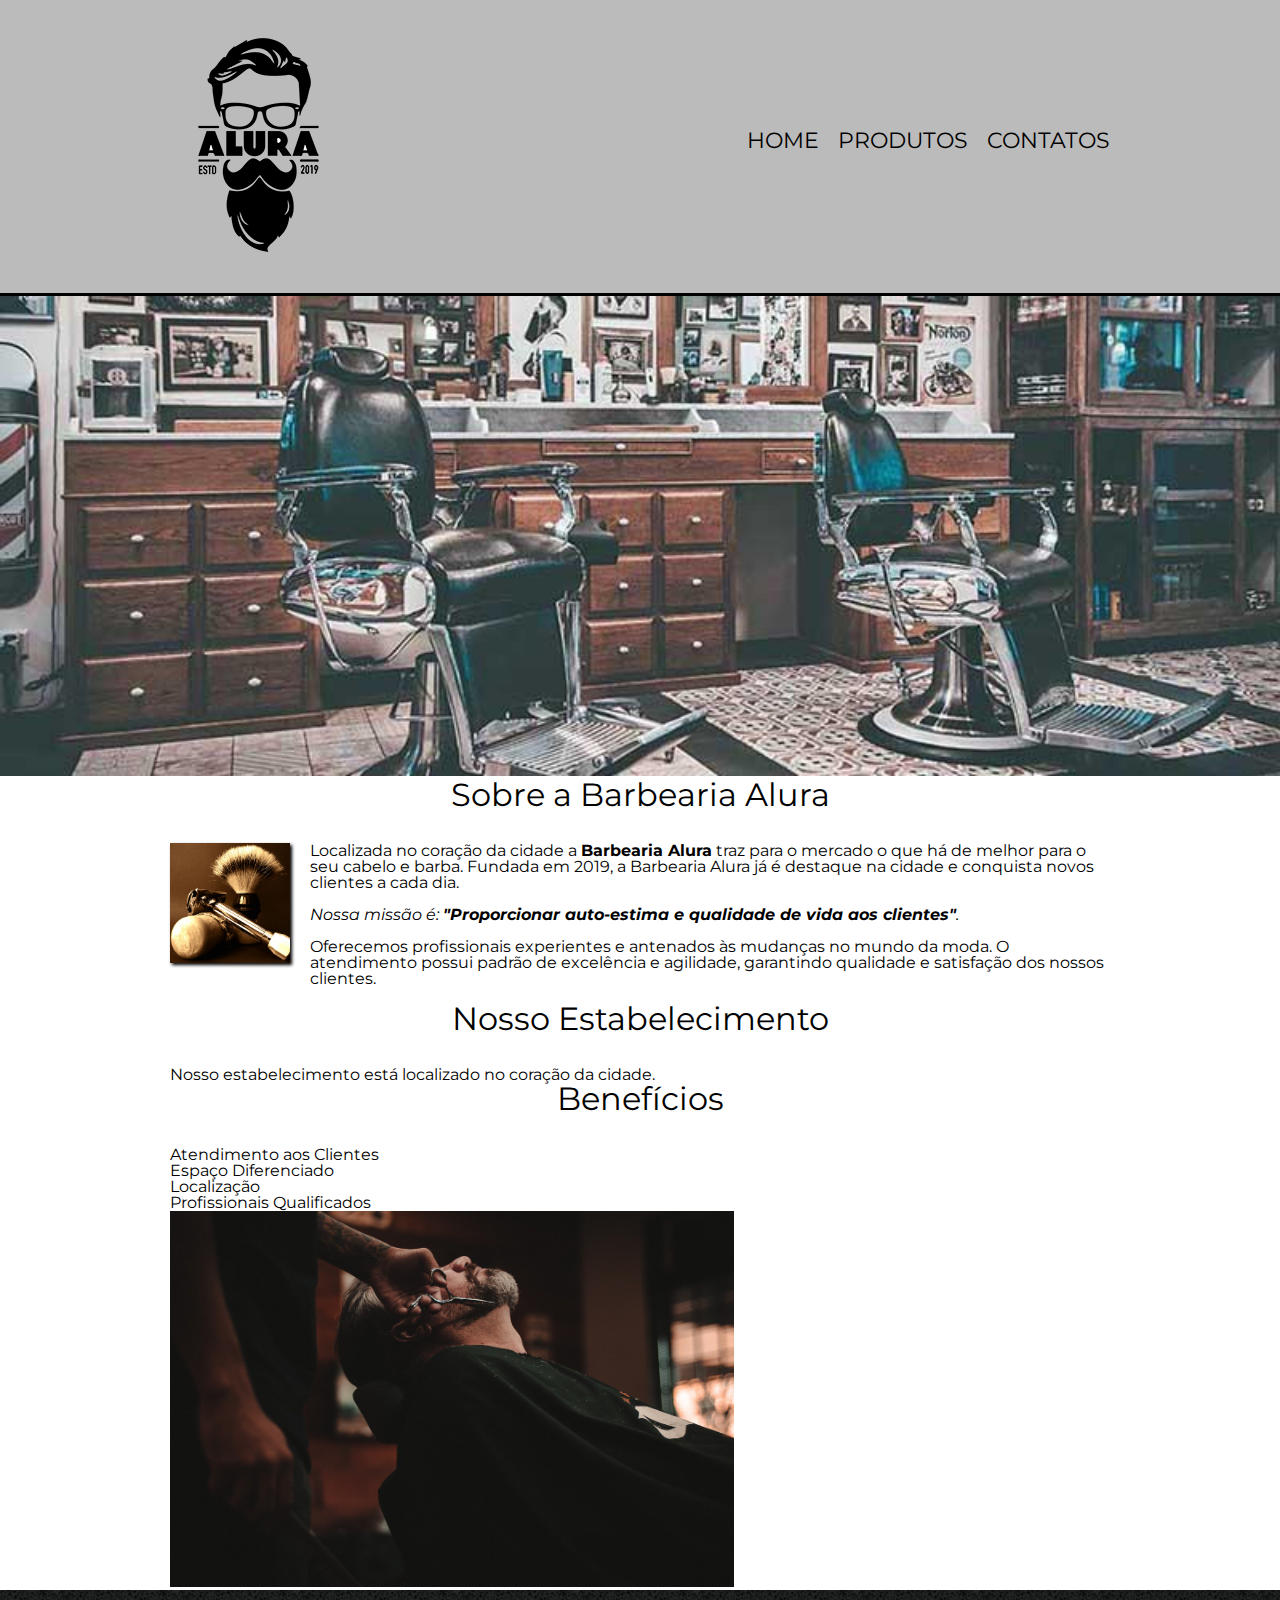
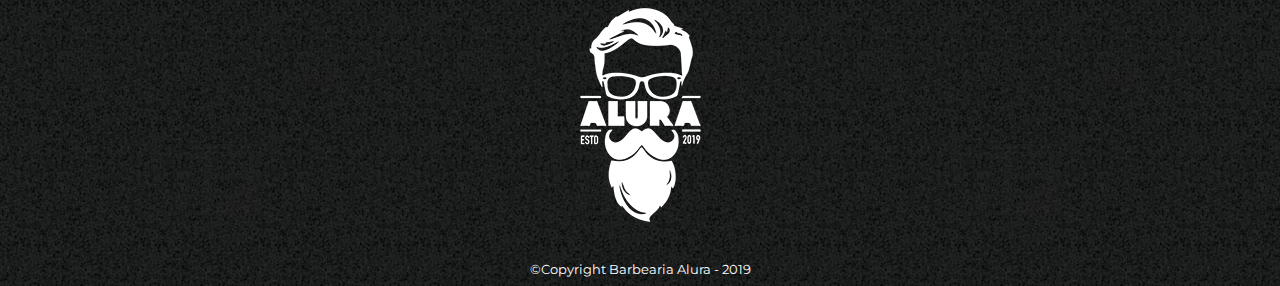
==== index.html @ d6aa57b3 "Quase terminando!" ====
<!DOCTYPE html>
<html lang="pt-BR">

<head>
    <meta charset="UTF-8">
    <meta name="viewport" content="width=device-width, initial-scale=1.0">
    <title>Barbearia Alura
    </title>
    <link rel="stylesheet" href="css/reset.css">
    <link rel="stylesheet" href="css/style.css">
    <link href="https://fonts.googleapis.com/css?family=Montserrat&display=swap" rel="stylesheet">


</head>

<body>
    <header>
        <div class="caixa">
            <h1><img src="img/logo.png" alt="Logo Barbearia Alura"></h1>
            <nav>
                <ul>
                    <li><a href="index.html">Home</a></li>
                    <li><a href="produtos.html">Produtos</a></li>
                    <li><a href="contato.html">Contatos</a></li>
                </ul>
            </nav>
        </div>
    </header>

    <img class="banner" src="img/banner.jpg" alt="Salão de atendimento Barbearia Alura">
    
    <main>
        <section class="principal">
            <h2 class="titulo-principal">Sobre a Barbearia Alura</h2>

            <img class="utensilios" src="img/utensilios.jpg" alt="utensilios da Barbearia Alura">
    
            <p> Localizada no coração da cidade a <strong>Barbearia Alura</strong> traz para o
                mercado o que há de melhor para o
                seu cabelo e
                barba. Fundada em 2019, a Barbearia Alura já é destaque na cidade e conquista novos clientes a cada dia.</p>
    
            <p id="missao"> <em>Nossa missão é: <strong>"Proporcionar auto-estima e qualidade de vida aos
                        clientes"</strong>. </em> </p>
            <p>Oferecemos profissionais experientes e antenados às mudanças no mundo da moda.
                O
                atendimento possui padrão de
                excelência e agilidade, garantindo qualidade e satisfação dos nossos clientes.</p>
        </section>
        <h3 class="titulo-principal">Nosso Estabelecimento</h3>
        <p>Nosso estabelecimento está localizado no coração da cidade.</p>
        <section class="mapa">

        </section>
        <section class="beneficios">
            <h3 class="titulo-principal">Benefícios</h3>
            <ul>
                <li class="itens">Atendimento aos Clientes</li>
                <li class="itens">Espaço Diferenciado</li>
                <li class="itens">Localização</li>
                <li class="itens">Profissionais Qualificados</li>
            </ul>
            <img class="imagembeneficios" src="img/beneficios.jpg" alt="Benefícios da Barbearia Alura">
        </section>
    </main>
 
    <footer>
        <img src="img/logo-branco.png" alt="Logo da Barbearia Alura">
        <p class="copyright">&copy;Copyright Barbearia Alura - 2019</p>
    </footer>
</body>

</html>
---- css/style.css ----
body {
    font-family: 'Montserrat', sans-serif;
}
/*CSS da página de produtos*/
header {
    background: #BBBBBB;
    padding: 20px 0;
    border-bottom: 3px solid #000;
}

.caixa {
    position: relative;
    width: 940px;
    margin: 0 auto;
}

nav {
    position: absolute;
    top: 110px;
    right: 0;
}

nav li {
    display: inline;
    margin: 0 0 0 15px;
}

nav a {
    text-transform: uppercase;
    color: #000000;
    font-size: 22px;
    text-decoration: none;
}

nav a:hover {
    color: #FF0F18;
    font-weight: bold;
}

nav a:active{
    color: #189F04;
}

.produtos {
    width: 940px;
    margin: auto;
    padding: 50px 0;
}

.produtos li {
    display: inline-block;
    text-align: center;
    width: 30%;
    vertical-align: top;
    margin: 0 1.5%;
    padding: 30px 20px;
    box-sizing: border-box;
    border: 2px solid #000000;
    border-radius: 10px;
}

.produtos li:hover{
    border-color: #FF0F18;
}

.produtos li:active {
    border-color: #189F04;
}

.produtos li:hover h2 {
    font-size: 34px;
}

.produtos h2 {
    font-size: 30px;
    font-weight: bold;
}

.produto-descricao{
    font-size: 18px;
}

.produto-preco {
    font-size: 22px;
    font-weight: bold;
    margin-top: 10px;
}

footer {
    text-align: center;
    background: url(../img/bg.jpg);
}

.copyright {
    color: #FFF;
    font-size: 13px;
    margin-top: 20px;
    padding-bottom: 10px;
    box-sizing: border-box;
}

/*CSS da página de cadastro*/
main {
    width: 940px;
    margin: 0 auto;
}

form{
    margin: 40px 0;
}

form label, legend{
    display: block;
    font-size: 20px;
    margin: 0 0 10px;
}

.input-padrao {
    border: 2px solid #000;
    border-radius: 5px;
    display: block;
    margin: 0 0 20px;
    padding: 10px 25px;
    width: 50%;
    transition: 0.5s all;
}

.input-padrao:focus {
    border: 3px solid #00FF7F;
}
    

.checkbox {
    margin: 20px 0;
}



.enviar {
    width: 40%;
    padding: 15px 0;
    background: orange;
    color: white;
    font-weight: bold;
    font-size: 18px;
    text-shadow: 0.1em 0.1em 0.2em black;
    border: none;
    border-radius: 5px;
    box-shadow: 0.1em 0.1em 0.2em black;
    transition: 0.5s all;
    cursor: pointer;
}

.enviar:hover{
    background:darkorange;
    transform: scale(1.05);
    box-shadow: 0.3em 0.3em 0.5em #008080;
}

table {
    margin: 20px 0 40px;
}

thead {
    background: #708090;
    color: #FFF;
    font-weight: bold;
}
td, th {
    border: 1px solid #000;
    padding: 8px 15px;
}

/*CSS da página inicial*/
.banner {
    width: 100%;
}

.titulo-principal {
    text-align: center;
    font-size: 2em;
    margin-bottom: 1em;
    clear: left;
}

.principal p {
    margin: 0 0 1em;
}

.principal strong {
    font-weight: bold;
}

.principal em {
    font-style: italic;
}

.utensilios {
    width: 120px;
    box-shadow: 0.1em 0.1em 0.2em black;
    float: left;
    margin: 0 20px 20px 0;
}

.imagembeneficios {
    width: 60%;
}
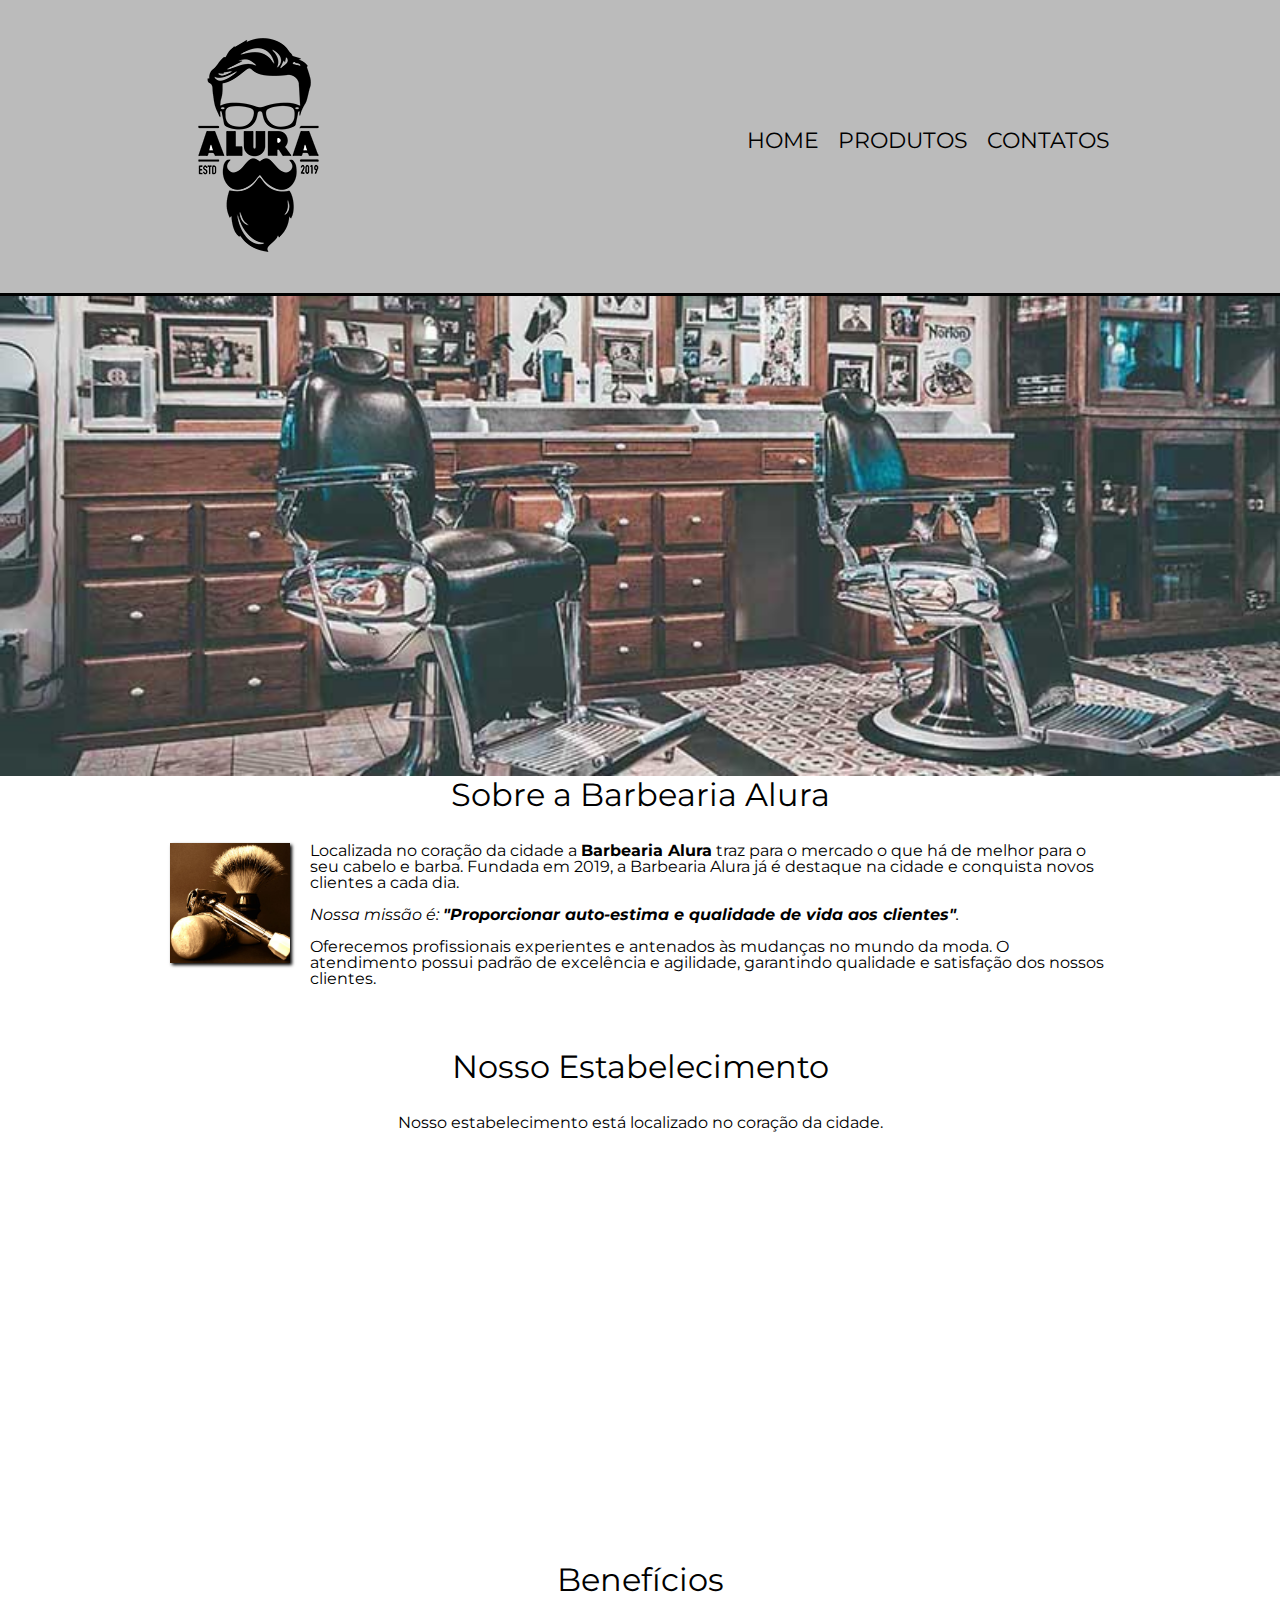
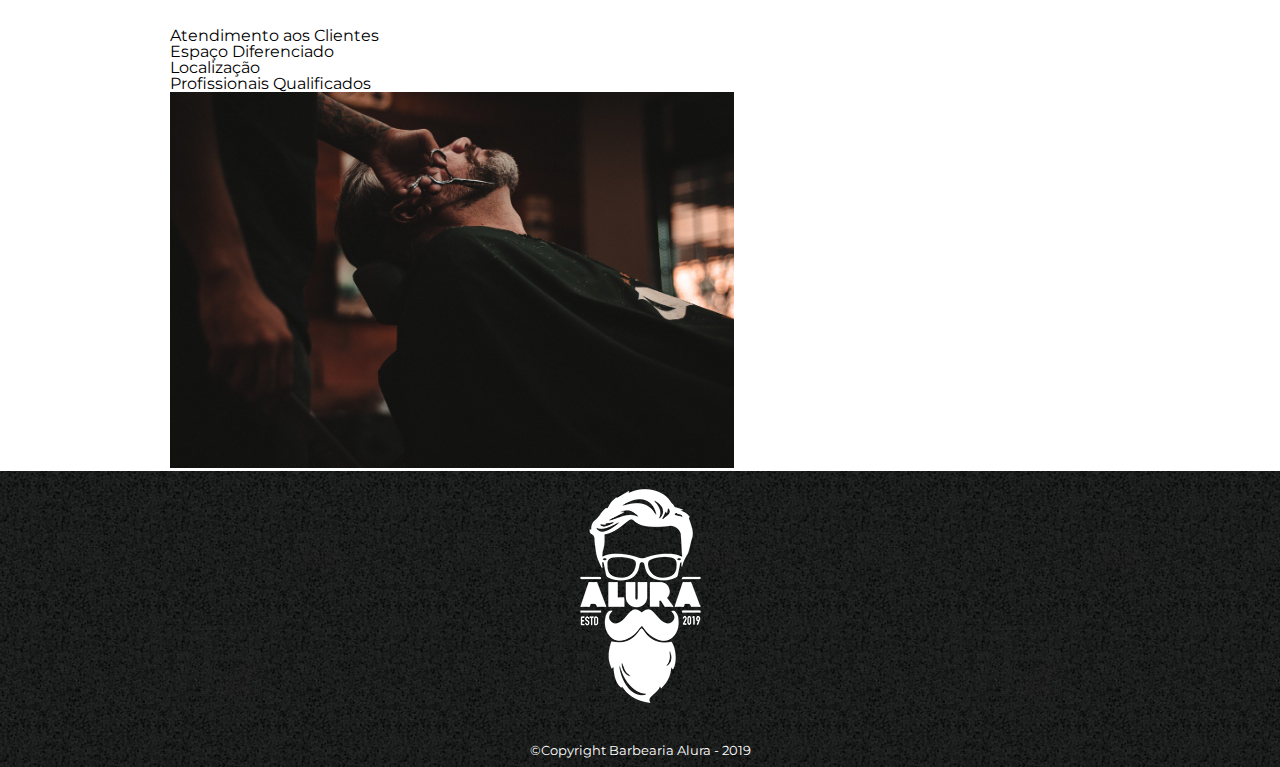
==== commit 6d8b881f: "api google maps adicionado" ====
--- a/index.html
+++ b/index.html
@@ -47,11 +47,11 @@
                 atendimento possui padrão de
                 excelência e agilidade, garantindo qualidade e satisfação dos nossos clientes.</p>
         </section>
-        <h3 class="titulo-principal">Nosso Estabelecimento</h3>
-        <p>Nosso estabelecimento está localizado no coração da cidade.</p>
+
         <section class="mapa">
-
-        </section>
+            <h3 class="titulo-principal">Nosso Estabelecimento</h3>
+            <p>Nosso estabelecimento está localizado no coração da cidade.</p>
+            <iframe class="apimapa" src="https://www.google.com/maps/embed?pb=!1m18!1m12!1m3!1d403.00006079634187!2d-48.02939658419673!3d-16.065265766086924!2m3!1f0!2f0!3f0!3m2!1i1024!2i768!4f13.1!3m3!1m2!1s0x0%3A0x78e4ec58ef29f1c6!2sSupermercado%20Big%20Mais!5e0!3m2!1spt-BR!2sbr!4v1602014039193!5m2!1spt-BR!2sbr"  frameborder="0"  allowfullscreen="" aria-hidden="false" tabindex="0"></iframe>        </section>
         <section class="beneficios">
             <h3 class="titulo-principal">Benefícios</h3>
             <ul>
--- a/css/style.css
+++ b/css/style.css
@@ -205,3 +205,17 @@
 .imagembeneficios {
     width: 60%;
 }
+
+.mapa {
+    padding: 3em 0;
+}
+
+.mapa p {
+    margin: 0 0 2em;
+    text-align: center;
+}
+
+.apimapa {
+    width: 100%;
+    height: 350px;
+}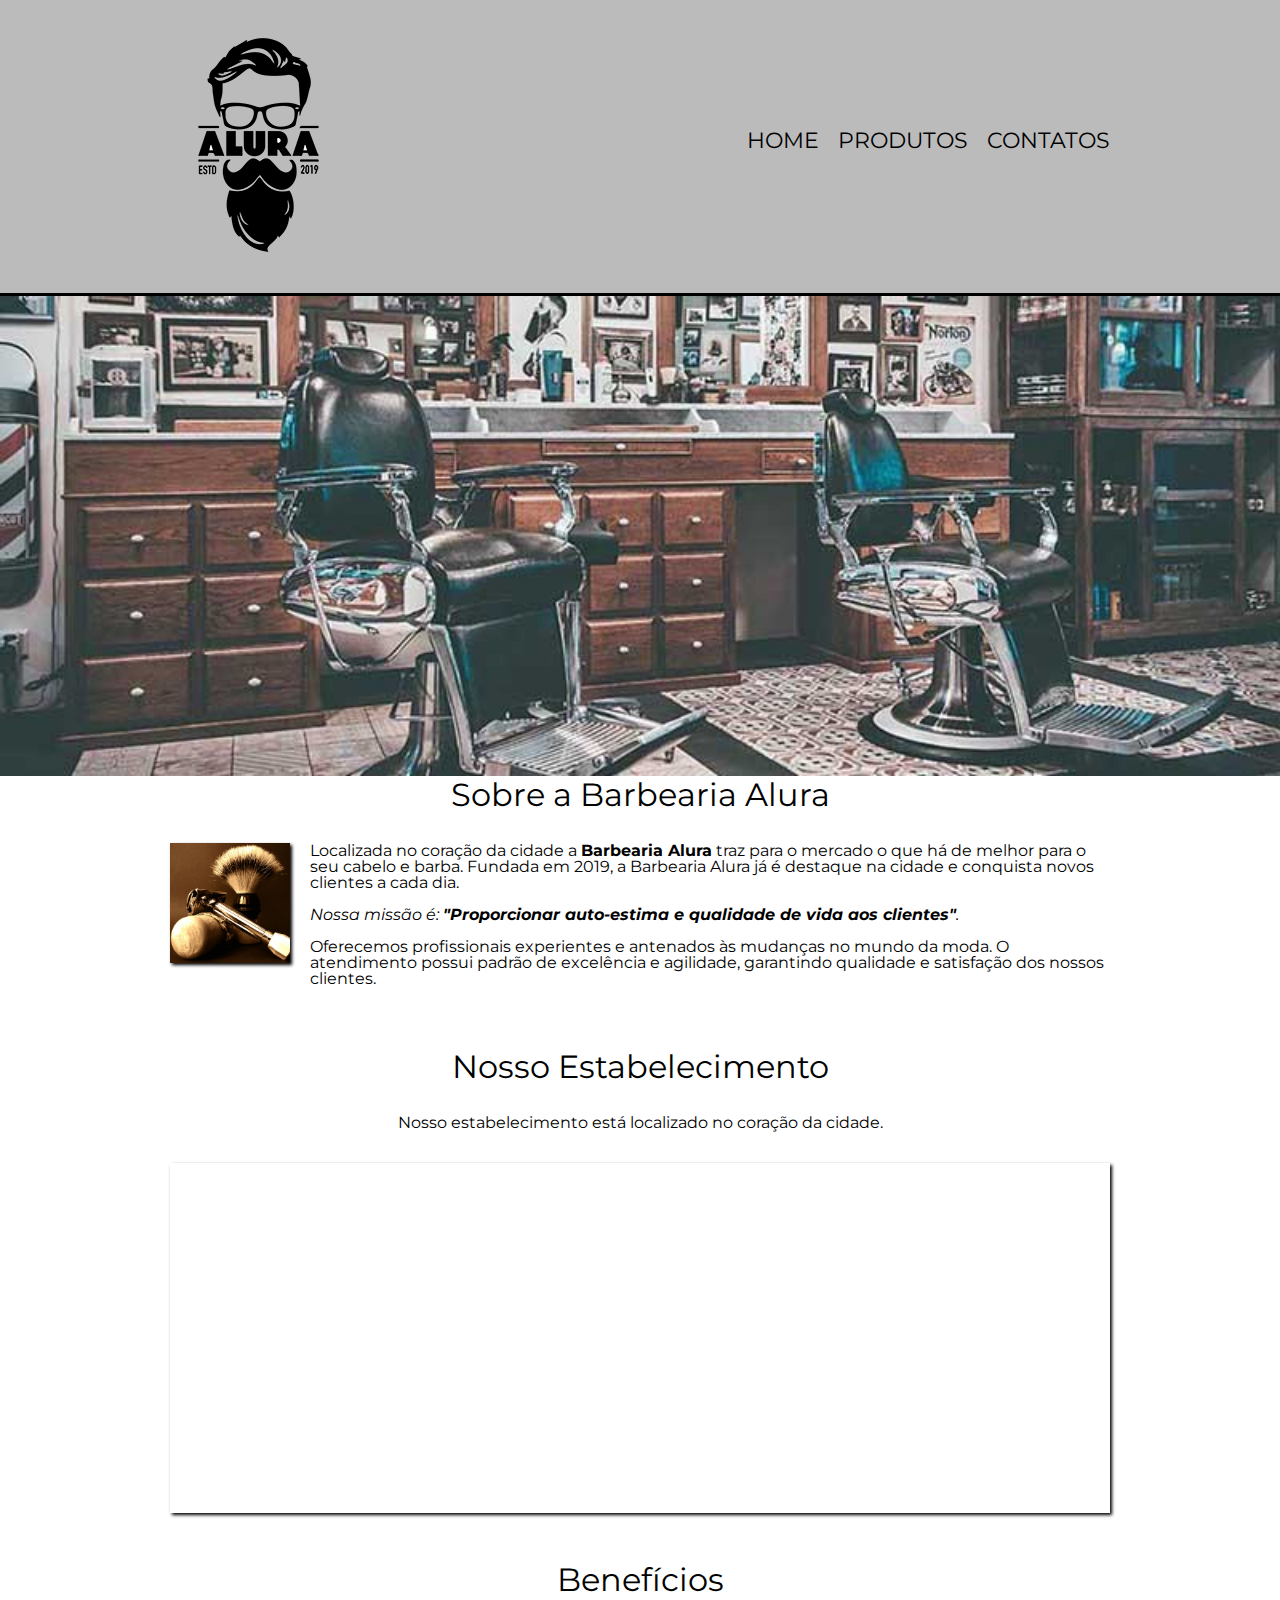
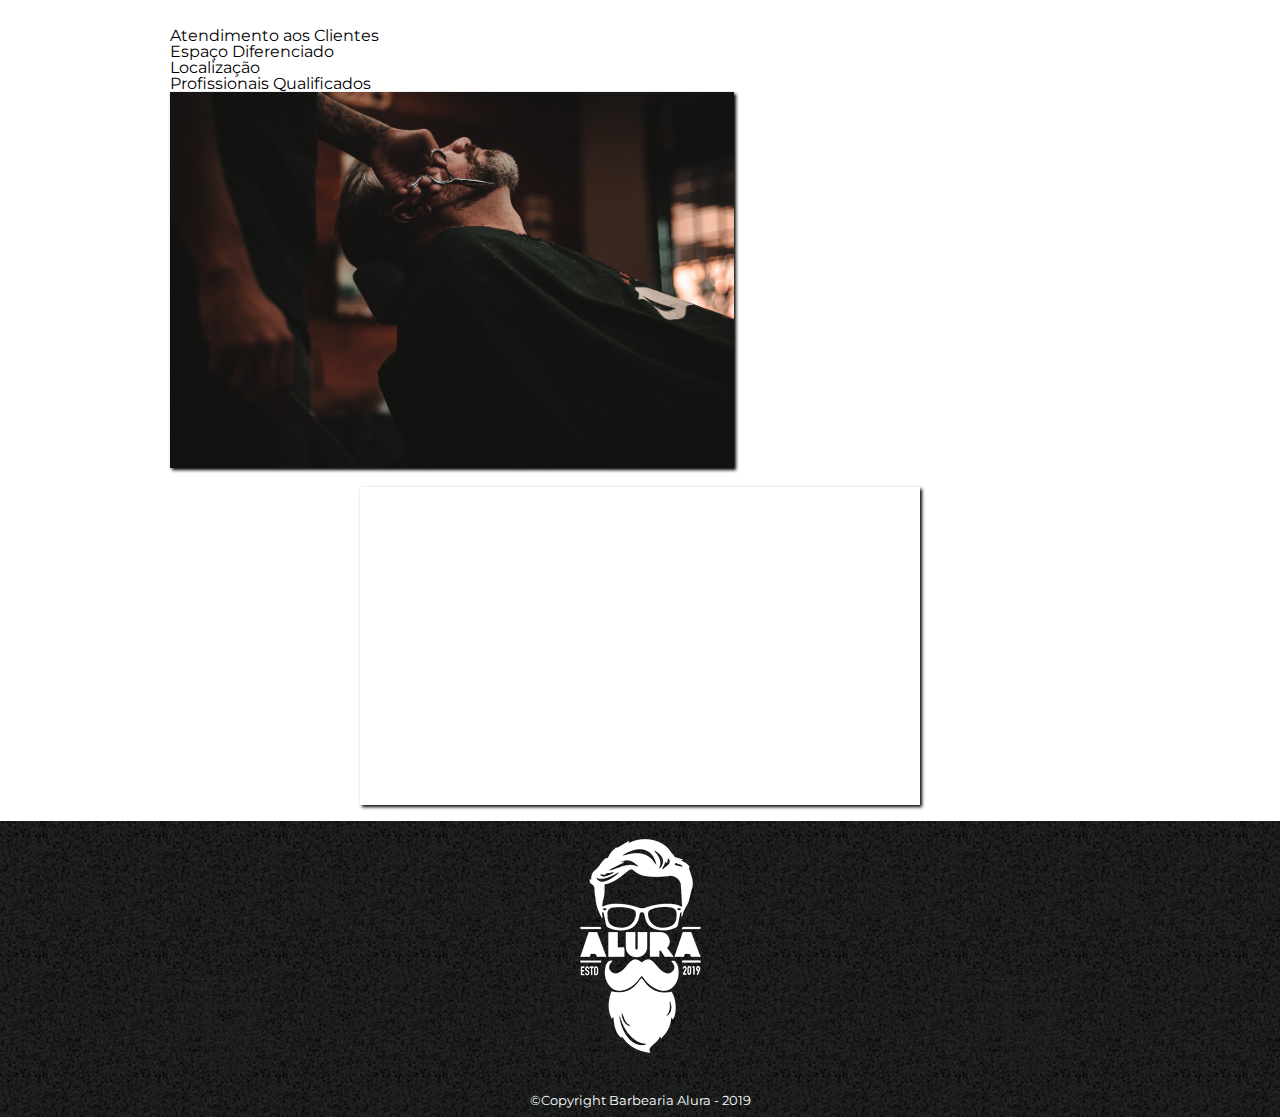
==== commit 4f17fae1: "Ajustando efeitos com CSS e incorporando vídeos à página principal." ====
--- a/index.html
+++ b/index.html
@@ -61,7 +61,8 @@
                 <li class="itens">Profissionais Qualificados</li>
             </ul>
             <img class="imagembeneficios" src="img/beneficios.jpg" alt="Benefícios da Barbearia Alura">
-        </section>
+            <div class="video">
+                <iframe width="560" height="315" src="https://www.youtube.com/embed/wcVVXUV0YUY" frameborder="0" allow="accelerometer; autoplay; clipboard-write; encrypted-media; gyroscope; picture-in-picture" allowfullscreen></iframe>        </section>
     </main>
  
     <footer>
--- a/css/style.css
+++ b/css/style.css
@@ -33,7 +33,7 @@
 }
 
 nav a:hover {
-    color: #FF0F18;
+    color: #008080;
     font-weight: bold;
 }
 
@@ -45,6 +45,7 @@
     width: 940px;
     margin: auto;
     padding: 50px 0;
+
 }
 
 .produtos li {
@@ -57,10 +58,11 @@
     box-sizing: border-box;
     border: 2px solid #000000;
     border-radius: 10px;
+    box-shadow: 0.1em 0.1em 0.2em black;
 }
 
 .produtos li:hover{
-    border-color: #FF0F18;
+    border-color: #008080;
 }
 
 .produtos li:active {
@@ -68,11 +70,11 @@
 }
 
 .produtos li:hover h2 {
-    font-size: 34px;
+    font-size: 31px;
 }
 
 .produtos h2 {
-    font-size: 30px;
+    font-size: 28px;
     font-weight: bold;
 }
 
@@ -204,6 +206,7 @@
 
 .imagembeneficios {
     width: 60%;
+    box-shadow: 0.1em 0.1em 0.2em black;
 }
 
 .mapa {
@@ -218,4 +221,20 @@
 .apimapa {
     width: 100%;
     height: 350px;
+    box-shadow: 0.1em 0.1em 0.2em black;
+    transition: 1s;
+}
+.apimapa:hover {
+    transform: scale(1.05);
+}
+
+.video:hover {
+    transform: scale(1.05);
+}
+
+.video {
+    width: 560px;
+    margin: 1em auto;
+    box-shadow: 0.1em 0.1em 0.2em black;
+    transition: 1s;
 }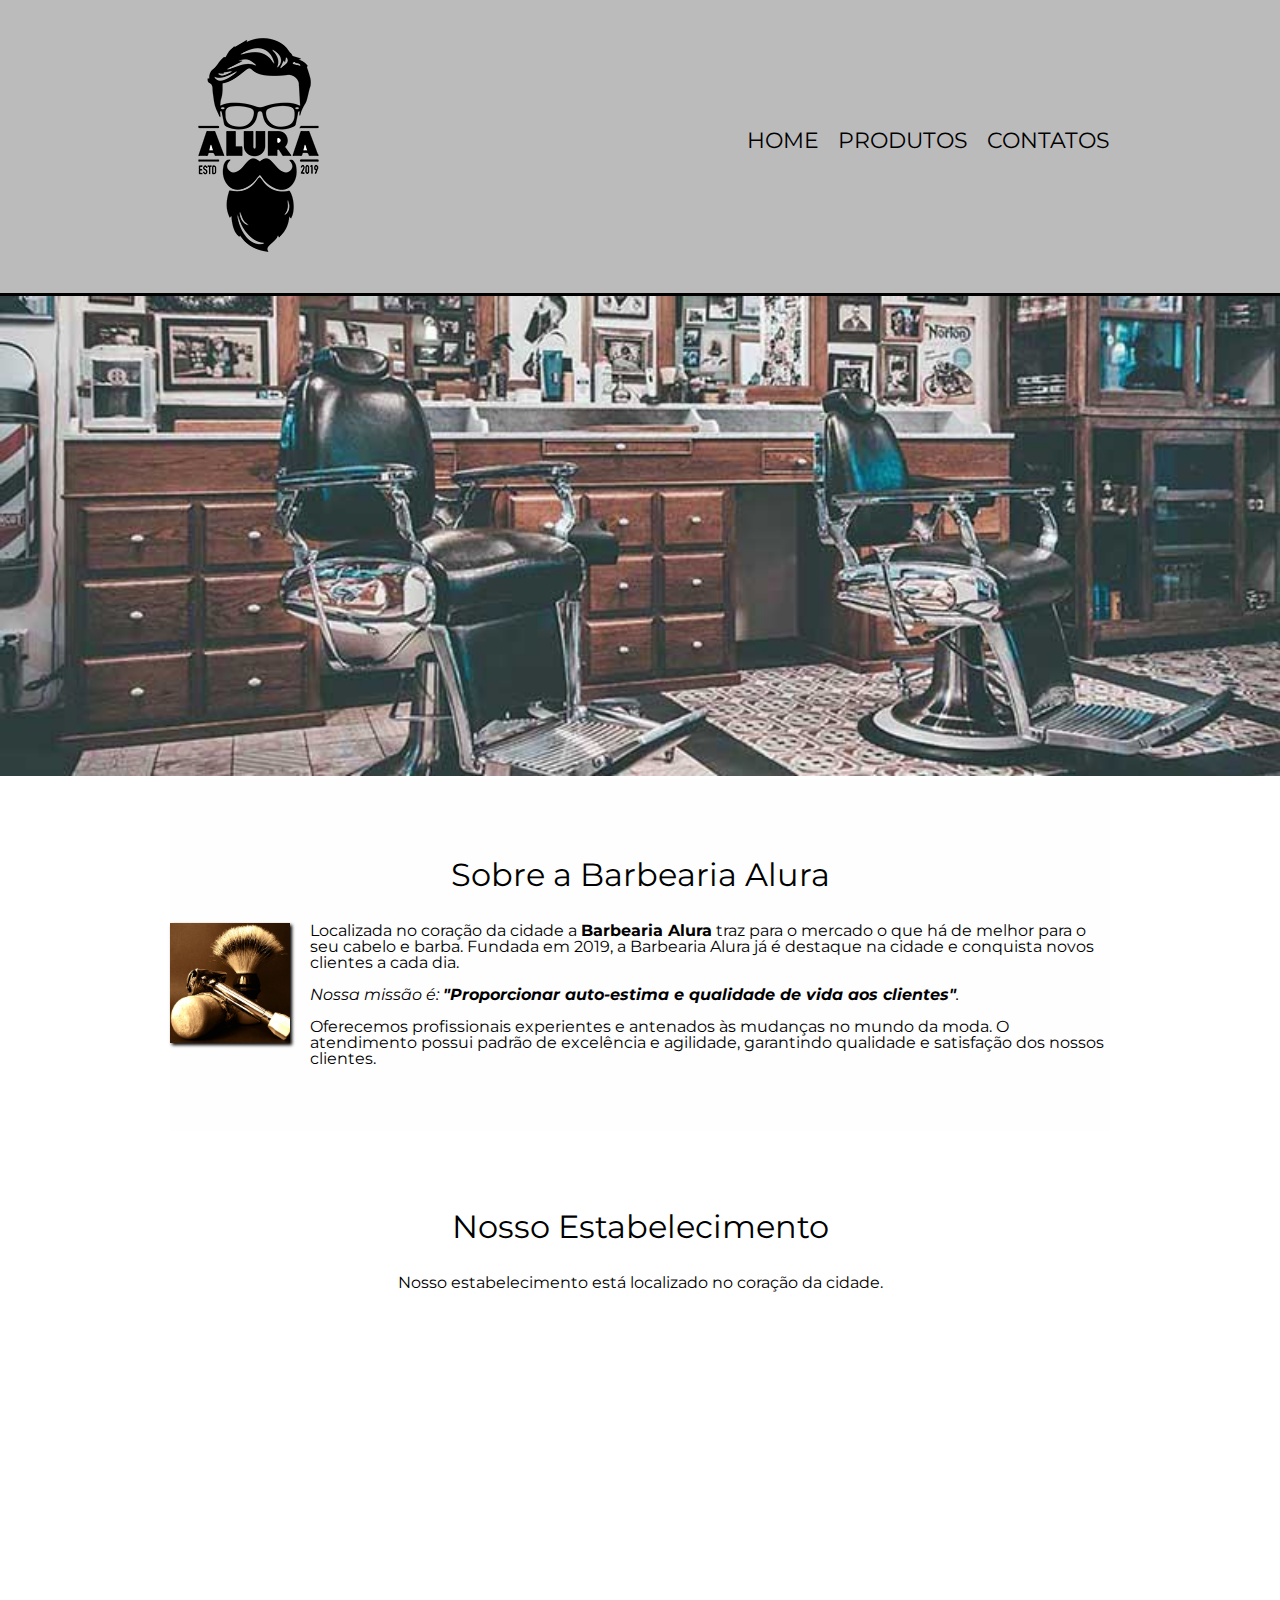
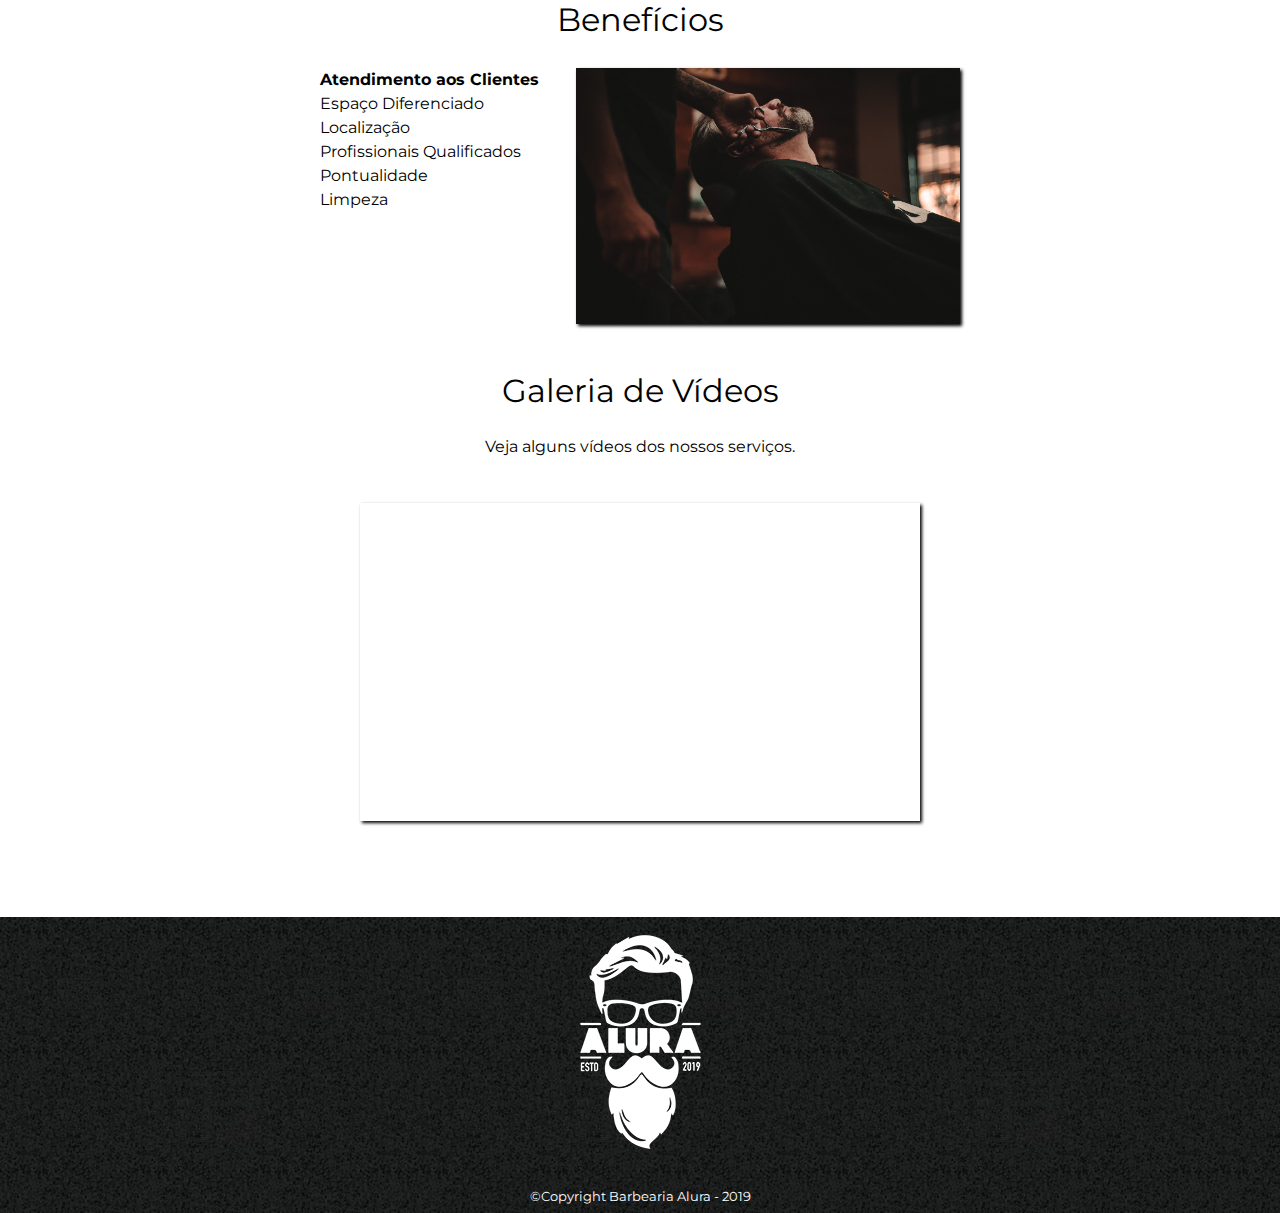
==== commit 5db81aef: "alterando cor de fundo no css" ====
--- a/index.html
+++ b/index.html
@@ -29,42 +29,56 @@
 
     <img class="banner" src="img/banner.jpg" alt="Salão de atendimento Barbearia Alura">
     
-    <main>
-        <section class="principal">
-            <h2 class="titulo-principal">Sobre a Barbearia Alura</h2>
+    
+    <bgbody>
+        <main>
+                <section class="principal">
+                    <h2 class="titulo-principal">Sobre a Barbearia Alura</h2>
+    
+                    <img class="utensilios" src="img/utensilios.jpg" alt="utensilios da Barbearia Alura">
+            
+                    <p> Localizada no coração da cidade a <strong>Barbearia Alura</strong> traz para o
+                        mercado o que há de melhor para o
+                        seu cabelo e
+                        barba. Fundada em 2019, a Barbearia Alura já é destaque na cidade e conquista novos clientes a cada dia.</p>
+            
+                    <p id="missao"> <em>Nossa missão é: <strong>"Proporcionar auto-estima e qualidade de vida aos
+                                clientes"</strong>. </em> </p>
+                    <p>Oferecemos profissionais experientes e antenados às mudanças no mundo da moda.
+                        O
+                        atendimento possui padrão de
+                        excelência e agilidade, garantindo qualidade e satisfação dos nossos clientes.</p>
+                </section>
+    
+                <section class="mapa">
+                    <h3 class="titulo-principal">Nosso Estabelecimento</h3>
+                    <p>Nosso estabelecimento está localizado no coração da cidade.</p>
+                    <div class="mapa-conteudo">
+                        <iframe  src="https://www.google.com/maps/embed?pb=!1m18!1m12!1m3!1d403.00006079634187!2d-48.02939658419673!3d-16.065265766086924!2m3!1f0!2f0!3f0!3m2!1i1024!2i768!4f13.1!3m3!1m2!1s0x0%3A0x78e4ec58ef29f1c6!2sSupermercado%20Big%20Mais!5e0!3m2!1spt-BR!2sbr!4v1602014039193!5m2!1spt-BR!2sbr"  frameborder="0"  allowfullscreen="" aria-hidden="false" tabindex="0"></iframe>        </section>
+                    </div>
+                <section class="beneficios">
+                    <h3 class="titulo-principal">Benefícios</h3>
+                    <div class="conteudo-beneficios">
+                        <ul class="lista-beneficios">
+                            <li class="itens">Atendimento aos Clientes</li>
+                            <li class="itens">Espaço Diferenciado</li>
+                            <li class="itens">Localização</li>
+                            <li class="itens">Profissionais Qualificados</li>
+                            <li class="itens">Pontualidade</li>
+                            <li class="itens">Limpeza</li>
+                        </ul><img class="imagem-beneficios" src="img/beneficios.jpg" alt="Benefícios da Barbearia Alura">
+                    </div>
+                    <div class="descricao-video">
+                        <h3 class="titulo-principal">Galeria de Vídeos</h3>
+                        <p>Veja alguns vídeos dos nossos serviços.</p>
+                    </div>
+                    <div class="video">
+                        <iframe width="560" height="315" src="https://www.youtube.com/embed/wcVVXUV0YUY" frameborder="0" allow="accelerometer; autoplay; clipboard-write; encrypted-media; gyroscope; picture-in-picture" allowfullscreen></iframe>        
+                    </div>
+                </section>
+            </main>
 
-            <img class="utensilios" src="img/utensilios.jpg" alt="utensilios da Barbearia Alura">
-    
-            <p> Localizada no coração da cidade a <strong>Barbearia Alura</strong> traz para o
-                mercado o que há de melhor para o
-                seu cabelo e
-                barba. Fundada em 2019, a Barbearia Alura já é destaque na cidade e conquista novos clientes a cada dia.</p>
-    
-            <p id="missao"> <em>Nossa missão é: <strong>"Proporcionar auto-estima e qualidade de vida aos
-                        clientes"</strong>. </em> </p>
-            <p>Oferecemos profissionais experientes e antenados às mudanças no mundo da moda.
-                O
-                atendimento possui padrão de
-                excelência e agilidade, garantindo qualidade e satisfação dos nossos clientes.</p>
-        </section>
-
-        <section class="mapa">
-            <h3 class="titulo-principal">Nosso Estabelecimento</h3>
-            <p>Nosso estabelecimento está localizado no coração da cidade.</p>
-            <iframe class="apimapa" src="https://www.google.com/maps/embed?pb=!1m18!1m12!1m3!1d403.00006079634187!2d-48.02939658419673!3d-16.065265766086924!2m3!1f0!2f0!3f0!3m2!1i1024!2i768!4f13.1!3m3!1m2!1s0x0%3A0x78e4ec58ef29f1c6!2sSupermercado%20Big%20Mais!5e0!3m2!1spt-BR!2sbr!4v1602014039193!5m2!1spt-BR!2sbr"  frameborder="0"  allowfullscreen="" aria-hidden="false" tabindex="0"></iframe>        </section>
-        <section class="beneficios">
-            <h3 class="titulo-principal">Benefícios</h3>
-            <ul>
-                <li class="itens">Atendimento aos Clientes</li>
-                <li class="itens">Espaço Diferenciado</li>
-                <li class="itens">Localização</li>
-                <li class="itens">Profissionais Qualificados</li>
-            </ul>
-            <img class="imagembeneficios" src="img/beneficios.jpg" alt="Benefícios da Barbearia Alura">
-            <div class="video">
-                <iframe width="560" height="315" src="https://www.youtube.com/embed/wcVVXUV0YUY" frameborder="0" allow="accelerometer; autoplay; clipboard-write; encrypted-media; gyroscope; picture-in-picture" allowfullscreen></iframe>        </section>
-    </main>
- 
+    </bgbody>
     <footer>
         <img src="img/logo-branco.png" alt="Logo da Barbearia Alura">
         <p class="copyright">&copy;Copyright Barbearia Alura - 2019</p>
--- a/css/style.css
+++ b/css/style.css
@@ -1,5 +1,11 @@
 body {
     font-family: 'Montserrat', sans-serif;
+}
+
+.fundo {
+    background: linear-gradient(#FEFEFE, #708090);
+    
+
 }
 /*CSS da página de produtos*/
 header {
@@ -160,7 +166,8 @@
 }
 
 table {
-    margin: 20px 0 40px;
+    box-sizing: border-box;
+    
 }
 
 thead {
@@ -179,12 +186,18 @@
 }
 
 .titulo-principal {
+    margin-top: 1em;
     text-align: center;
     font-size: 2em;
     margin-bottom: 1em;
     clear: left;
 }
 
+.principal {
+    padding: 3em 0;
+    background: #FEFEFE;
+}
+
 .principal p {
     margin: 0 0 1em;
 }
@@ -202,11 +215,6 @@
     box-shadow: 0.1em 0.1em 0.2em black;
     float: left;
     margin: 0 20px 20px 0;
-}
-
-.imagembeneficios {
-    width: 60%;
-    box-shadow: 0.1em 0.1em 0.2em black;
 }
 
 .mapa {
@@ -224,17 +232,68 @@
     box-shadow: 0.1em 0.1em 0.2em black;
     transition: 1s;
 }
+
 .apimapa:hover {
     transform: scale(1.05);
-}
+    box-shadow: 0.3em 0.3em 0.5em #000000;
+}
+
+.beneficios {
+    padding: 3em 0;
+}
+
+.conteudo-beneficios {
+    width: 640px;
+    margin: 0 auto;
+
+}
+
+.lista-beneficios {
+    width: 40%;
+    display: inline-block;
+    vertical-align: top;
+}
+
+.itens {
+    line-height: 1.5em;
+}
+
+.itens:first-child {
+    font-weight: bold;
+}
+
+.imagem-beneficios {
+    width: 60%;
+    box-shadow: 0.1em 0.1em 0.2em black;
+    transition: 1s;
+}
+
+.imagem-beneficios:hover {
+    transform: scale(1.05);
+    box-shadow: 0.3em 0.3em 0.5em #000000;
+}
+
 
 .video:hover {
     transform: scale(1.05);
-}
+    box-shadow: 0.3em 0.3em 0.5em #000000;
+}
+
+.descricao-video {
+    padding: 3m 0;
+    margin-top: 3em;
+}
+
+.descricao-video p {
+    margin: 0 0 2em;
+    text-align: center;
+}
+
 
 .video {
     width: 560px;
-    margin: 1em auto;
+    margin: 3em auto;
     box-shadow: 0.1em 0.1em 0.2em black;
     transition: 1s;
+
 }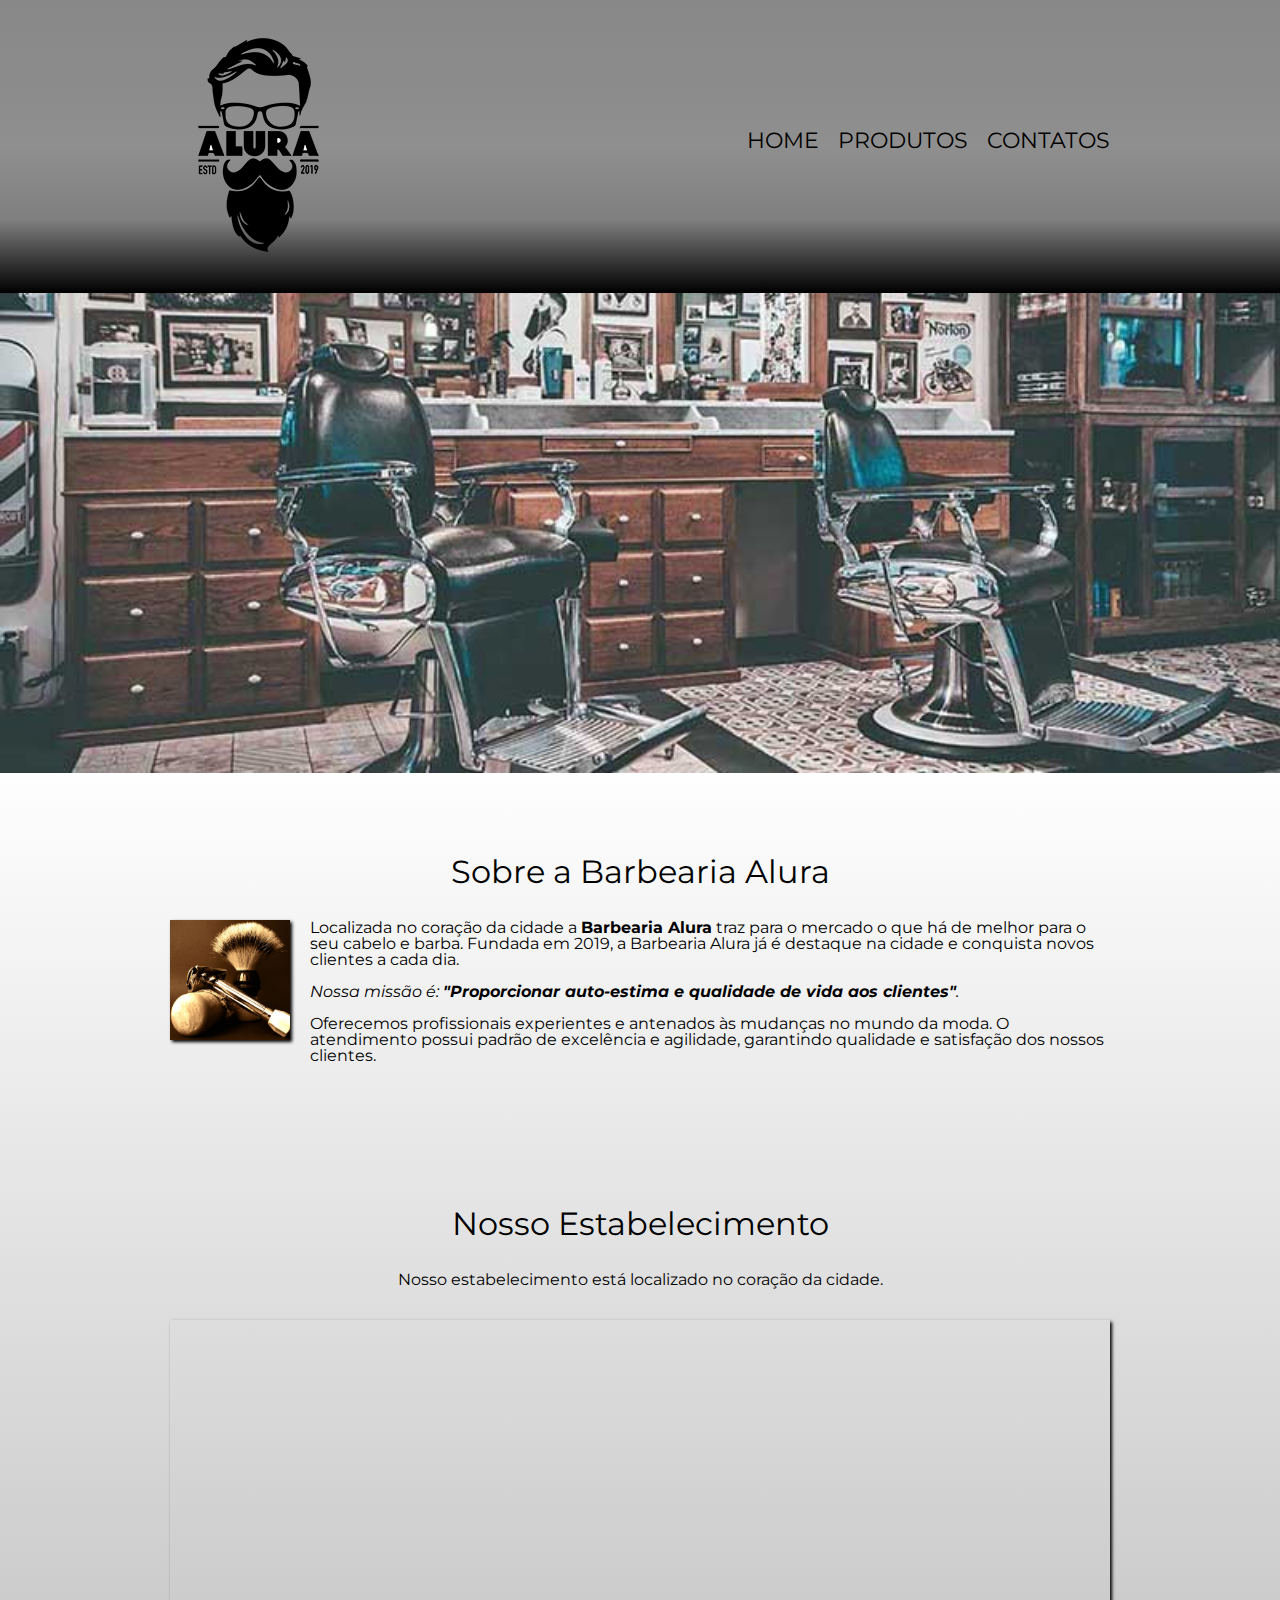
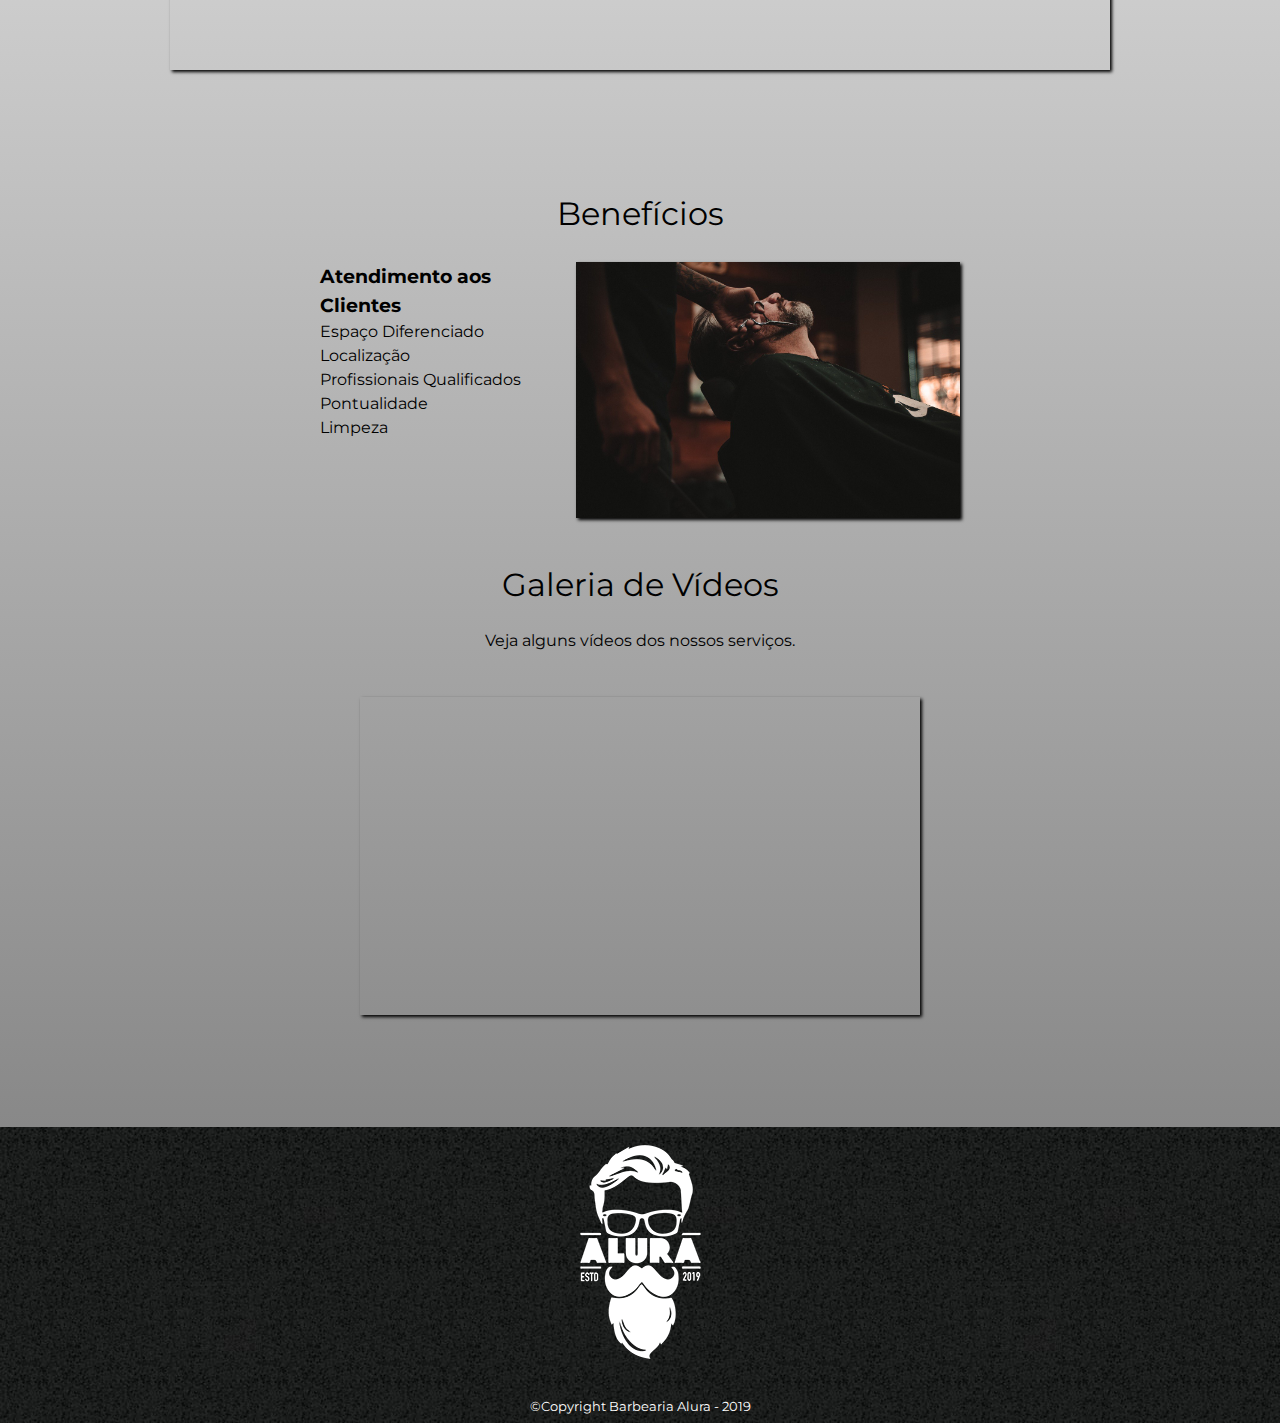
==== commit 034c443a: "Adicionando imagens com link responsivo" ====
--- a/index.html
+++ b/index.html
@@ -16,7 +16,7 @@
 <body>
     <header>
         <div class="caixa">
-            <h1><img src="img/logo.png" alt="Logo Barbearia Alura"></h1>
+            <h1><a href="index.html"><img src="img/logo.png" alt="Logo Barbearia Alura" ></a></h1>
             <nav>
                 <ul>
                     <li><a href="index.html">Home</a></li>
@@ -30,8 +30,8 @@
     <img class="banner" src="img/banner.jpg" alt="Salão de atendimento Barbearia Alura">
     
     
-    <bgbody>
-        <main>
+    <section class="fundo">
+       <main>
                 <section class="principal">
                     <h2 class="titulo-principal">Sobre a Barbearia Alura</h2>
     
@@ -54,7 +54,8 @@
                     <h3 class="titulo-principal">Nosso Estabelecimento</h3>
                     <p>Nosso estabelecimento está localizado no coração da cidade.</p>
                     <div class="mapa-conteudo">
-                        <iframe  src="https://www.google.com/maps/embed?pb=!1m18!1m12!1m3!1d403.00006079634187!2d-48.02939658419673!3d-16.065265766086924!2m3!1f0!2f0!3f0!3m2!1i1024!2i768!4f13.1!3m3!1m2!1s0x0%3A0x78e4ec58ef29f1c6!2sSupermercado%20Big%20Mais!5e0!3m2!1spt-BR!2sbr!4v1602014039193!5m2!1spt-BR!2sbr"  frameborder="0"  allowfullscreen="" aria-hidden="false" tabindex="0"></iframe>        </section>
+                        <iframe class="api-mapa" src="https://www.google.com/maps/embed?pb=!1m18!1m12!1m3!1d30671.596487003917!2d-48.04476184595415!3d-16.06810699683969!2m3!1f0!2f0!3f0!3m2!1i1024!2i768!4f13.1!3m3!1m2!1s0x0%3A0x54755167fd06dfaa!2sMercearia%20Silva!5e0!3m2!1spt-BR!2sbr!4v1602095440391!5m2!1spt-BR!2sbr" width="600" height="450" frameborder="0" style="border:0;" allowfullscreen="" aria-hidden="false" tabindex="0"></iframe>
+                </section>
                     </div>
                 <section class="beneficios">
                     <h3 class="titulo-principal">Benefícios</h3>
@@ -76,11 +77,12 @@
                         <iframe width="560" height="315" src="https://www.youtube.com/embed/wcVVXUV0YUY" frameborder="0" allow="accelerometer; autoplay; clipboard-write; encrypted-media; gyroscope; picture-in-picture" allowfullscreen></iframe>        
                     </div>
                 </section>
+
             </main>
+        </section>
 
-    </bgbody>
     <footer>
-        <img src="img/logo-branco.png" alt="Logo da Barbearia Alura">
+        <h1><a href="index.html"><img src="img/logo-branco.png" alt="Logo Barbearia Alura" ></a></h1>
         <p class="copyright">&copy;Copyright Barbearia Alura - 2019</p>
     </footer>
 </body>
--- a/css/style.css
+++ b/css/style.css
@@ -2,16 +2,10 @@
     font-family: 'Montserrat', sans-serif;
 }
 
-.fundo {
-    background: linear-gradient(#FEFEFE, #708090);
-    
-
-}
 /*CSS da página de produtos*/
 header {
-    background: #BBBBBB;
+    background: linear-gradient(#888888, #8b8b8b, #8f8f8f, #7f7f7f, #000000);
     padding: 20px 0;
-    border-bottom: 3px solid #000;
 }
 
 .caixa {
@@ -65,18 +59,18 @@
     border: 2px solid #000000;
     border-radius: 10px;
     box-shadow: 0.1em 0.1em 0.2em black;
+    background: #FEFEFE;
+    transition: 1s;
 }
 
 .produtos li:hover{
     border-color: #008080;
+    transform: scale(1.05);
+    box-shadow: 0.3em 0.3em 0.5em #000000;
 }
 
 .produtos li:active {
     border-color: #189F04;
-}
-
-.produtos li:hover h2 {
-    font-size: 31px;
 }
 
 .produtos h2 {
@@ -142,6 +136,15 @@
     margin: 20px 0;
 }
 
+.select-campos {
+    border: 2px solid #000;
+    border-radius: 5px;
+    font-size: 1em;
+    display: block;
+    margin: 0 0 20px;
+    padding: 10px 15px;
+    width: 50%;
+}
 
 
 .enviar {
@@ -165,9 +168,16 @@
     box-shadow: 0.3em 0.3em 0.5em #008080;
 }
 
+.tabela {
+    background: #F7F7F7;
+    margin-bottom: 30px;
+}
+
 table {
-    box-sizing: border-box;
-    
+    width: 940px;
+    margin: auto;
+    text-align: center;
+    font-weight: bold;
 }
 
 thead {
@@ -180,11 +190,23 @@
     padding: 8px 15px;
 }
 
+.fundo::after {
+    /*color: black;
+    background-color: red; */
+    content: ' ';
+    display: inline-block;
+    width: 100%;
+}
+
 /*CSS da página inicial*/
 .banner {
     width: 100%;
 }
 
+.fundo {
+    background: linear-gradient(#FEFEFE, #888888);
+}
+
 .titulo-principal {
     margin-top: 1em;
     text-align: center;
@@ -195,7 +217,6 @@
 
 .principal {
     padding: 3em 0;
-    background: #FEFEFE;
 }
 
 .principal p {
@@ -215,6 +236,12 @@
     box-shadow: 0.1em 0.1em 0.2em black;
     float: left;
     margin: 0 20px 20px 0;
+    transition: 1s;
+}
+
+.utensilios:hover {
+    transform: scale(1.05);
+    box-shadow: 0.3em 0.3em 0.5em #000000;
 }
 
 .mapa {
@@ -226,16 +253,21 @@
     text-align: center;
 }
 
-.apimapa {
+.mapa-conteudo {
     width: 100%;
     height: 350px;
     box-shadow: 0.1em 0.1em 0.2em black;
     transition: 1s;
 }
 
-.apimapa:hover {
-    transform: scale(1.05);
-    box-shadow: 0.3em 0.3em 0.5em #000000;
+.mapa-conteudo:hover {
+    transform: scale(1.05);
+    box-shadow: 0.3em 0.3em 0.5em #000000;
+}
+
+.api-mapa {
+    width: 100%;
+    height: 350px;
 }
 
 .beneficios {
@@ -260,6 +292,7 @@
 
 .itens:first-child {
     font-weight: bold;
+    font-size: 1.2em;
 }
 
 .imagem-beneficios {
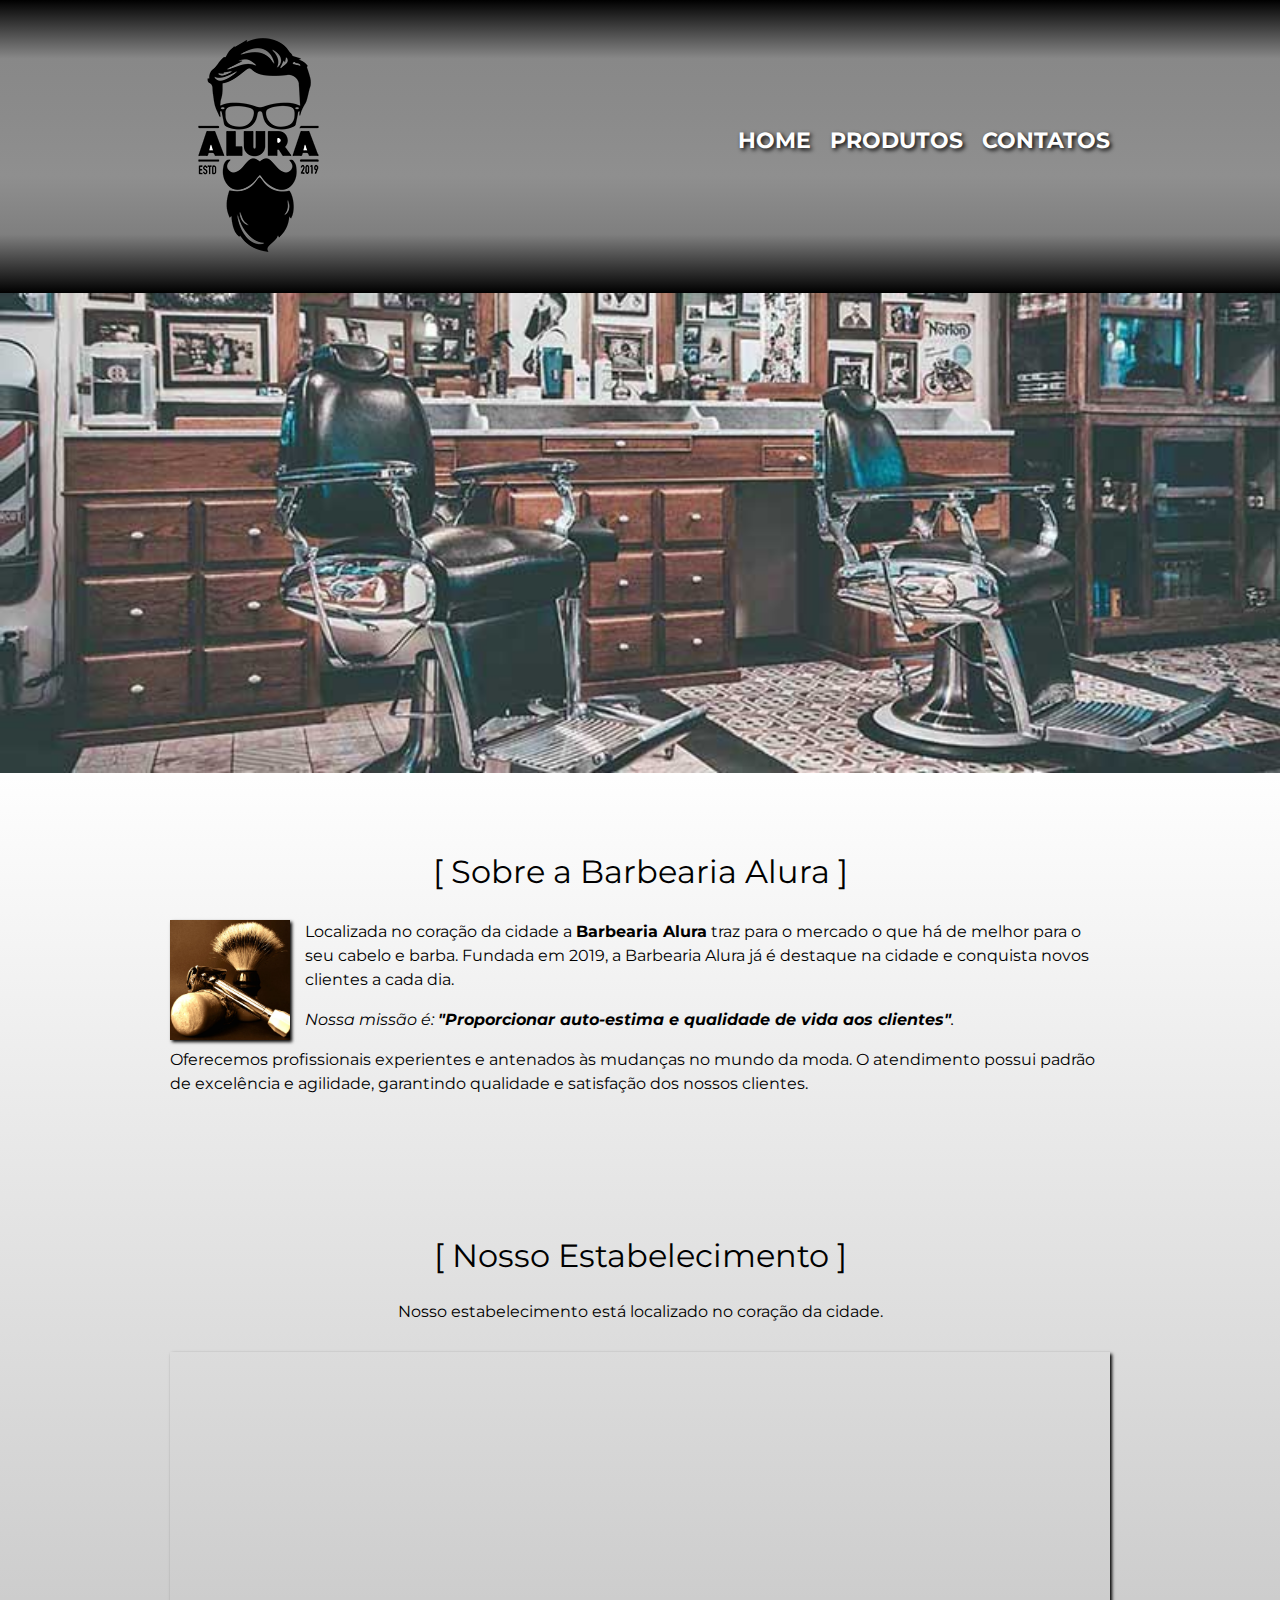
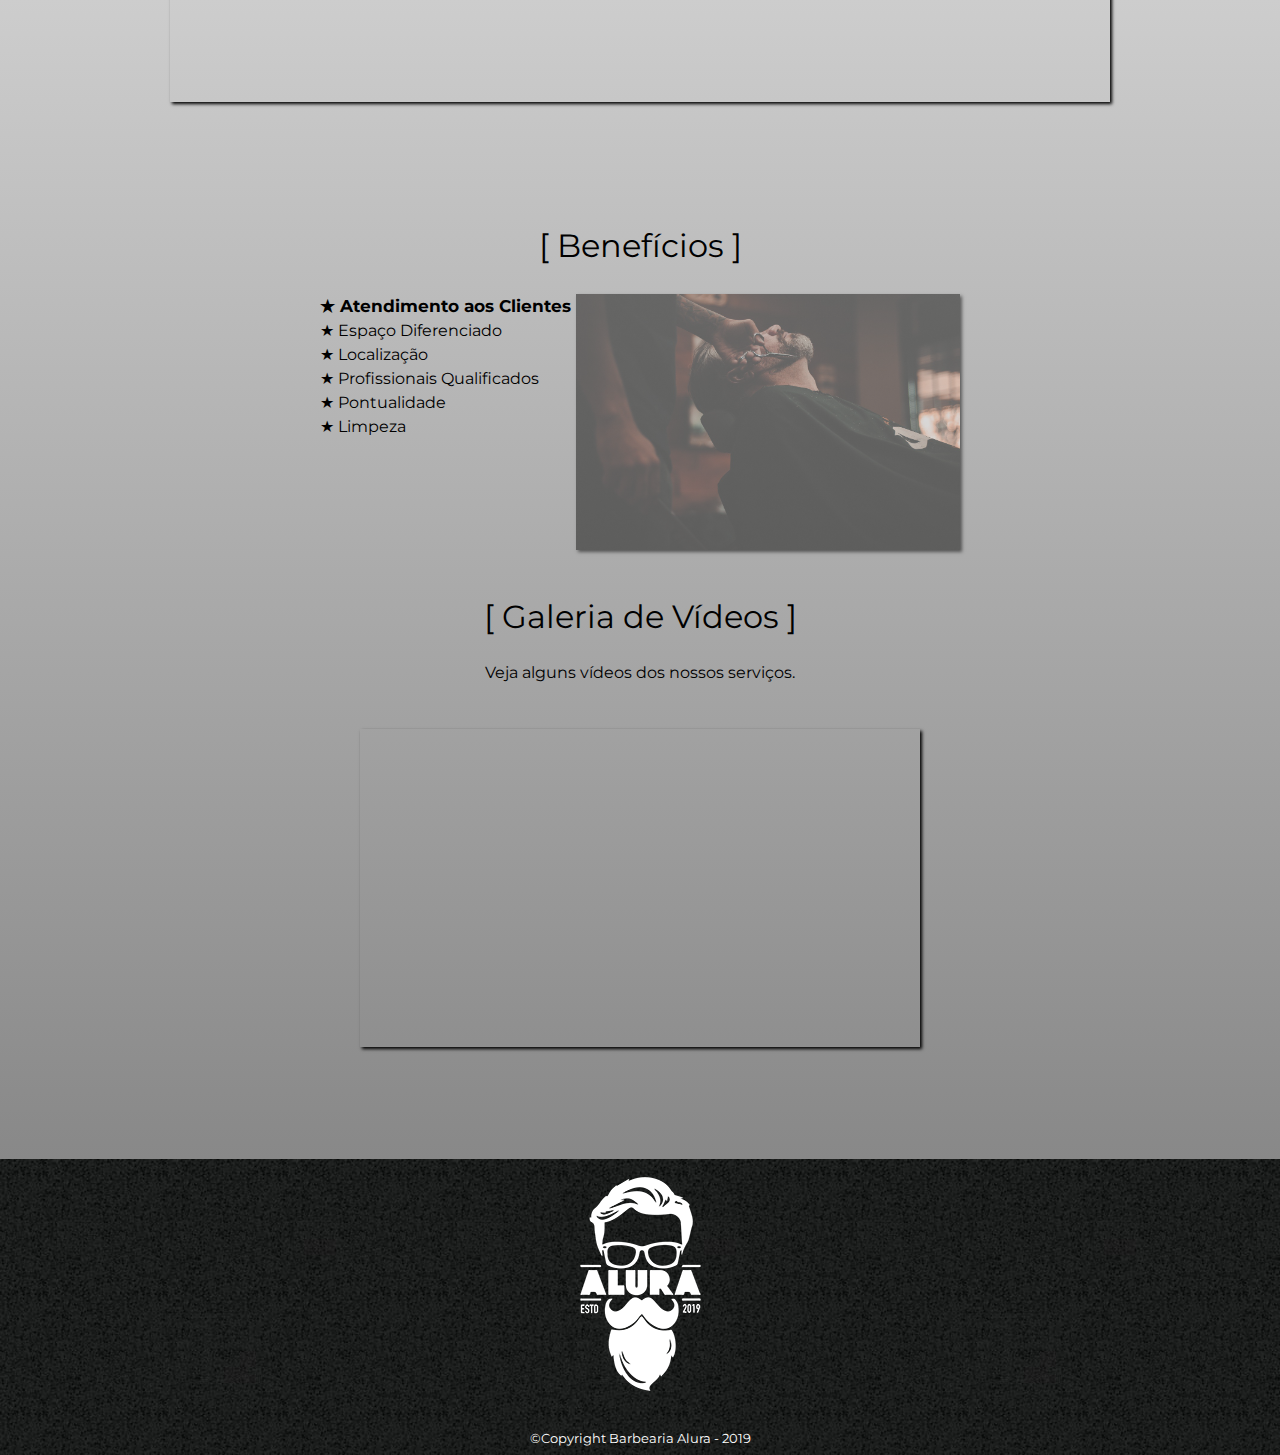
==== commit 44591a0a: "Site ajustado para acesso em celulares e tablets." ====
--- a/index.html
+++ b/index.html
@@ -3,7 +3,7 @@
 
 <head>
     <meta charset="UTF-8">
-    <meta name="viewport" content="width=device-width, initial-scale=1.0">
+    <meta name="viewport" content="width=device-width">
     <title>Barbearia Alura
     </title>
     <link rel="stylesheet" href="css/reset.css">
@@ -74,7 +74,7 @@
                         <p>Veja alguns vídeos dos nossos serviços.</p>
                     </div>
                     <div class="video">
-                        <iframe width="560" height="315" src="https://www.youtube.com/embed/wcVVXUV0YUY" frameborder="0" allow="accelerometer; autoplay; clipboard-write; encrypted-media; gyroscope; picture-in-picture" allowfullscreen></iframe>        
+                        <iframe width="100%" height="315" src="https://www.youtube.com/embed/wcVVXUV0YUY" frameborder="0" allow="accelerometer; autoplay; clipboard-write; encrypted-media; gyroscope; picture-in-picture" allowfullscreen></iframe>        
                     </div>
                 </section>
 
--- a/css/style.css
+++ b/css/style.css
@@ -4,7 +4,7 @@
 
 /*CSS da página de produtos*/
 header {
-    background: linear-gradient(#888888, #8b8b8b, #8f8f8f, #7f7f7f, #000000);
+    background: linear-gradient(black, #888888, #8b8b8b, #8f8f8f, #7f7f7f, #000000);
     padding: 20px 0;
 }
 
@@ -27,18 +27,22 @@
 
 nav a {
     text-transform: uppercase;
+    color: #FEFEFE;
+    font-size: 22px;
+    font-weight: bold;
+    text-decoration: none;
+    text-shadow: 0.1em 0.1em 0.2em black;
+
+}
+
+nav a:hover {
+    color: #FFF;
+    font-weight: bold;
+    text-shadow: 0.2em 0.2em 0.1em #000;
+}
+
+nav a:active{
     color: #000000;
-    font-size: 22px;
-    text-decoration: none;
-}
-
-nav a:hover {
-    color: #008080;
-    font-weight: bold;
-}
-
-nav a:active{
-    color: #189F04;
 }
 
 .produtos {
@@ -169,7 +173,6 @@
 }
 
 .tabela {
-    background: #F7F7F7;
     margin-bottom: 30px;
 }
 
@@ -215,12 +218,20 @@
     clear: left;
 }
 
+.titulo-principal::before{
+    content: "[ ";
+}
+.titulo-principal::after{
+    content: " ]";
+}
+
 .principal {
     padding: 3em 0;
 }
 
 .principal p {
     margin: 0 0 1em;
+    line-height: 1.5em;
 }
 
 .principal strong {
@@ -235,7 +246,7 @@
     width: 120px;
     box-shadow: 0.1em 0.1em 0.2em black;
     float: left;
-    margin: 0 20px 20px 0;
+    margin: 0 15px 5px 0;
     transition: 1s;
 }
 
@@ -290,20 +301,26 @@
     line-height: 1.5em;
 }
 
+.itens::before{
+    content: "\2605  ";
+}
+
 .itens:first-child {
     font-weight: bold;
-    font-size: 1.2em;
+    font-size: 1.06em;
 }
 
 .imagem-beneficios {
     width: 60%;
     box-shadow: 0.1em 0.1em 0.2em black;
     transition: 1s;
+    opacity: 0.5;
 }
 
 .imagem-beneficios:hover {
     transform: scale(1.05);
     box-shadow: 0.3em 0.3em 0.5em #000000;
+    opacity: 1;
 }
 
 
@@ -329,4 +346,78 @@
     box-shadow: 0.1em 0.1em 0.2em black;
     transition: 1s;
 
-}+}
+
+@media screen and (max-width: 1000px) {
+    main, .caixa, .principal, .fundo, .conteudo-beneficios, .mapa-conteudo, .video {
+        width: auto;
+    }
+
+    h1 {
+        text-align: center;
+
+    }
+
+    nav {
+        position: static;
+        margin: 5% 0 5% 2%;
+        align-items: center;
+    }
+
+    nav li {
+        margin: 0 0 0 5px;
+    }
+    .caixa {
+        text-align: center;
+    }
+
+    .caixa a {
+        color: #FEFEFE;
+        font-size: 1.2em;
+    }
+
+    .titulo-principal {
+        font-size: 1.5em;
+    }
+
+    .principal {
+        margin: 5%;
+    }
+
+    .mapa {
+        margin: 5%;
+    }
+
+    .conteudo-beneficios {
+        margin: 5%;
+    }
+
+    .video {
+        margin: 5%;
+    }
+
+    .produtos {
+        width: auto;
+    }
+
+    .produtos li {
+        display: block;
+        width: auto;
+        margin: 10px;
+    }
+    table {
+        width: auto;
+    }
+    form {
+        margin: 50px;
+    }
+    .input-padrao {
+        width: 90%;
+    }
+
+    .enviar {
+        width:90%;
+    }
+
+
+}
